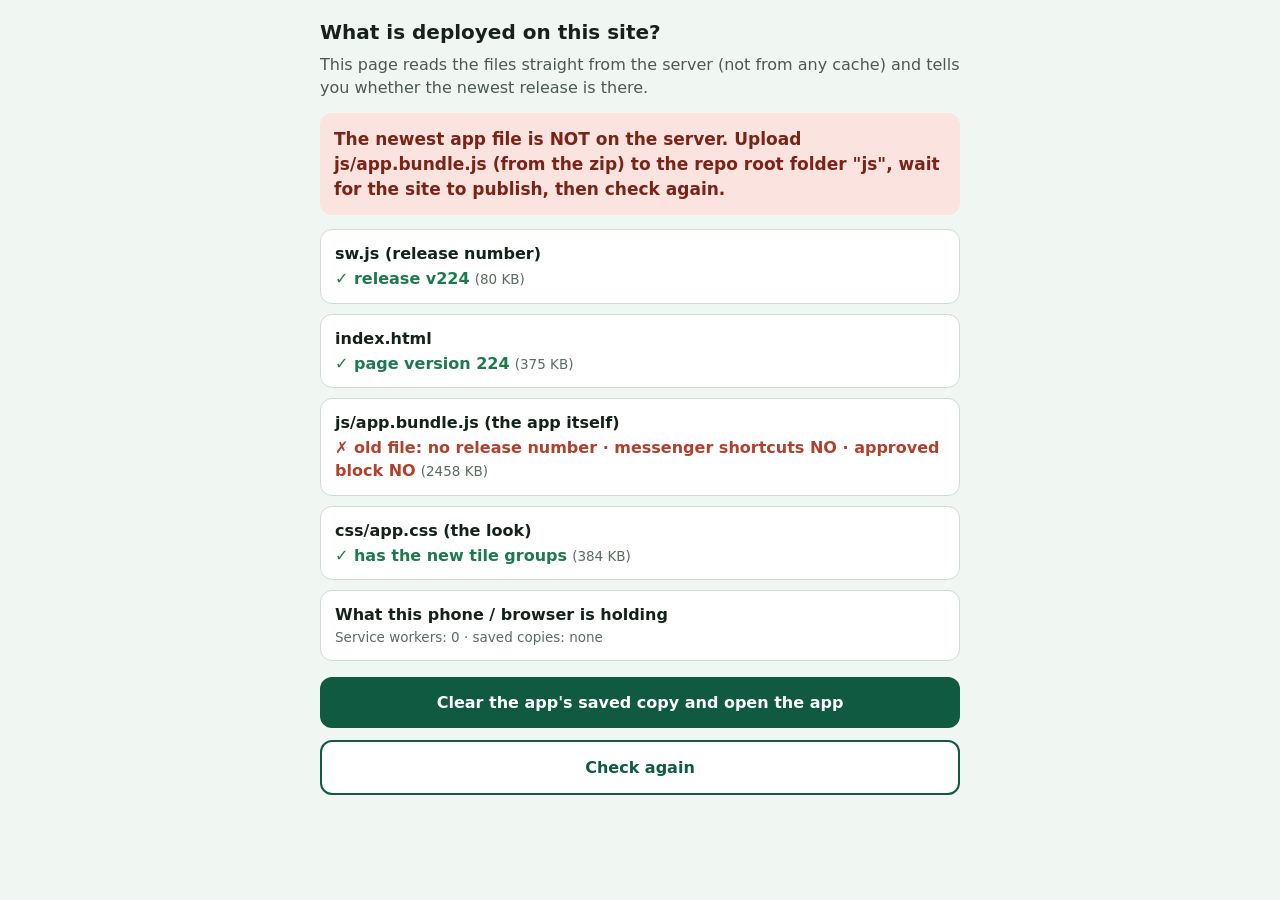
==== check.html @ be4b8719 "Add files via upload" ====
<!doctype html>
<html lang="en"><head><meta charset="utf-8"><meta name="viewport" content="width=device-width,initial-scale=1">
<title>AWES — what is deployed?</title>
<style>
body{font:16px/1.45 system-ui,sans-serif;margin:0;background:#F0F6F2;color:#14221a}
main{max-width:640px;margin:0 auto;padding:18px}
h1{font-size:20px;margin:0 0 4px} p{margin:6px 0 14px;color:#4a5a50}
.row{background:#fff;border:1px solid #cfdcd3;border-radius:12px;padding:12px 14px;margin:0 0 10px}
.row b{display:block;margin-bottom:2px} .ok{color:#1d7a4d;font-weight:700} .bad{color:#b3402d;font-weight:700} .dim{color:#5c6b61;font-size:13.5px}
button{font:inherit;font-weight:700;border:0;border-radius:12px;padding:14px 16px;width:100%;margin:6px 0;background:#0F5A40;color:#fff;cursor:pointer}
button.alt{background:#fff;color:#0F5A40;border:2px solid #0F5A40}
#verdict{font-weight:800;font-size:17px;padding:14px;border-radius:12px;margin:0 0 14px}
#verdict.good{background:#DDF1E5;color:#14502f} #verdict.warn{background:#FBE3DF;color:#7a2418}
</style></head><body><main>
<h1>What is deployed on this site?</h1>
<p>This page reads the files straight from the server (not from any cache) and tells you whether the newest release is there.</p>
<div id="verdict">Checking…</div>
<div id="rows"></div>
<div class="row"><b>What this phone / browser is holding</b><div id="cache" class="dim">…</div></div>
<button id="clear">Clear the app's saved copy and open the app</button>
<button class="alt" id="again">Check again</button>
<script>
const WANT='v224';
const checks=[
 {file:'sw.js', label:'sw.js (release number)', test:t=>{const m=t.match(/awes-sr-(v\d+)/); return m?{ok:m[1]===WANT,text:'release '+m[1]}:{ok:false,text:'no release number found'};}},
 {file:'index.html', label:'index.html', test:t=>{const m=t.match(/awes-index-version" content="(\d+)"/); return m?{ok:Number(m[1])>=224,text:'page version '+m[1]+(Number(m[1])>=224?'':' (needs 224)')}:{ok:false,text:'old index.html (no version marker)'};}},
 {file:'js/app.bundle.js', label:'js/app.bundle.js (the app itself)', test:t=>{const v=t.match(/AWES_VERSION = '(v\d+)'/); const tiles=t.includes('msgrTilesHtml'), wait=t.includes('thWaitingRows'); return {ok:!!v&&v[1]===WANT&&tiles&&wait,text:(v?'release '+v[1]:'old file: no release number')+' · messenger shortcuts '+(tiles?'yes':'NO')+' · approved block '+(wait?'yes':'NO')};}},
 {file:'css/app.css', label:'css/app.css (the look)', test:t=>{const g=t.includes('.th-group-title'); return {ok:g,text:g?'has the new tile groups':'old file: no tile groups'};}}
];
async function run(){
  const rows=document.getElementById('rows'); rows.innerHTML=''; let all=true, bundleOld=false;
  for(const c of checks){
    const row=document.createElement('div'); row.className='row'; row.innerHTML='<b>'+c.label+'</b><span class="dim">checking…</span>'; rows.appendChild(row);
    try{
      const r=await fetch(c.file+'?x='+Date.now(),{cache:'no-store'});
      if(!r.ok) throw new Error('HTTP '+r.status+' — the file is not on the server');
      const t=await r.text(), res=c.test(t);
      row.lastChild.outerHTML='<span class="'+(res.ok?'ok':'bad')+'">'+(res.ok?'✓ ':'✗ ')+res.text+'</span> <span class="dim">('+Math.round(t.length/1024)+' KB)</span>';
      if(!res.ok){ all=false; if(c.file==='js/app.bundle.js') bundleOld=true; }
    }catch(e){ all=false; if(c.file==='js/app.bundle.js') bundleOld=true; row.lastChild.outerHTML='<span class="bad">✗ '+String(e.message||e)+'</span>'; }
  }
  const v=document.getElementById('verdict');
  if(all){ v.className='good'; v.textContent='The server has the newest release. If the app still looks old on this device, press "Clear the app\'s saved copy" below.'; }
  else { v.className='warn'; v.textContent= bundleOld ? 'The newest app file is NOT on the server. Upload js/app.bundle.js (from the zip) to the repo root folder "js", wait for the site to publish, then check again.' : 'Some files are old or missing — see the red lines. Upload them from the zip, wait for the site to publish, then check again.'; }
  try{
    const regs=await navigator.serviceWorker.getRegistrations(), keys=await caches.keys();
    document.getElementById('cache').textContent='Service workers: '+regs.length+' · saved copies: '+(keys.length?keys.join(', '):'none');
  }catch(e){ document.getElementById('cache').textContent='Not available in this browser'; }
}
document.getElementById('again').onclick=run;
document.getElementById('clear').onclick=async()=>{
  try{ const regs=await navigator.serviceWorker.getRegistrations(); await Promise.all(regs.map(r=>r.unregister())); }catch(e){}
  try{ const keys=await caches.keys(); await Promise.all(keys.map(k=>caches.delete(k))); }catch(e){}
  location.href='./?fresh='+Date.now();
};
run();
</script></main></body></html>
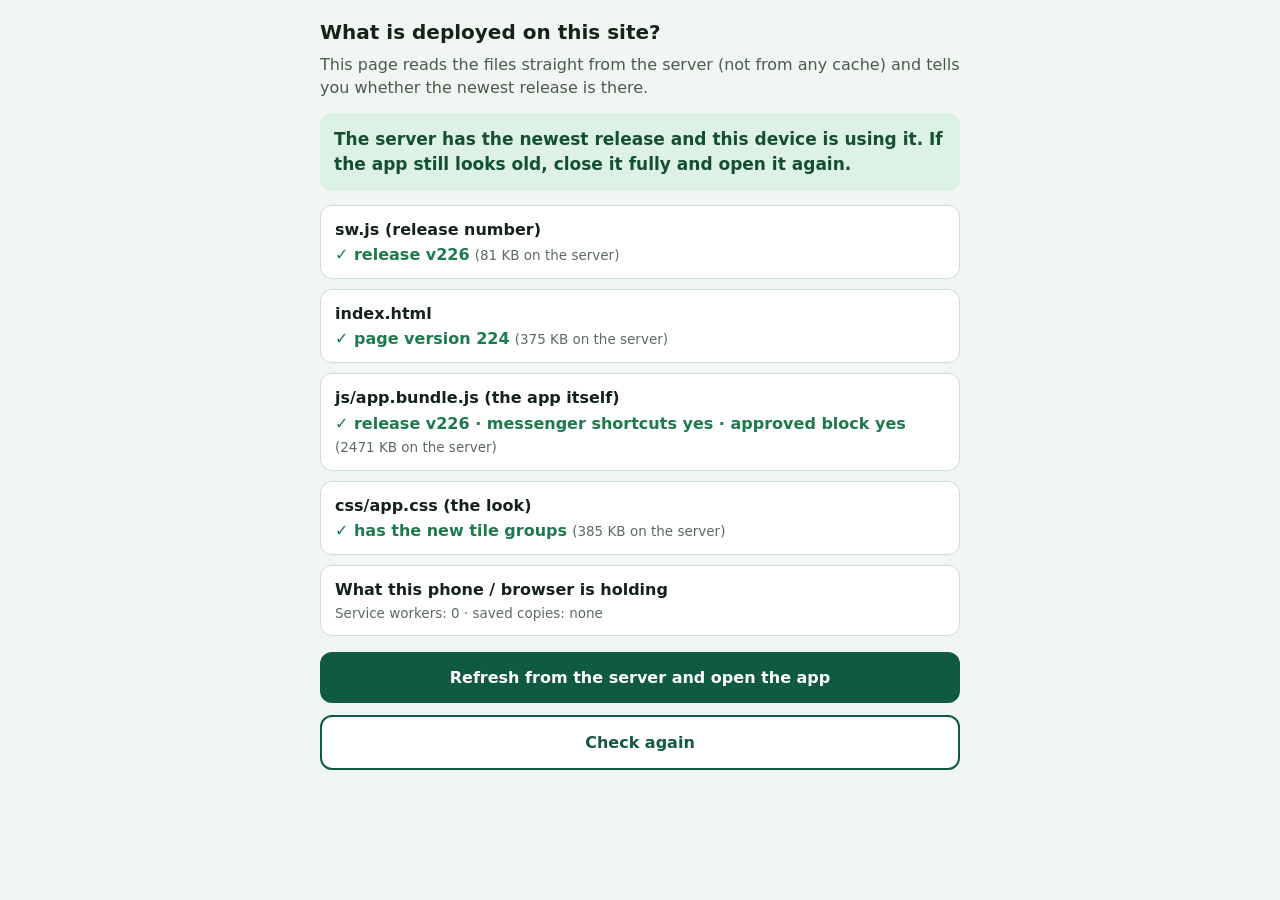
==== commit b7d68080: "Add files via upload" ====
--- a/check.html
+++ b/check.html
@@ -17,10 +17,10 @@
 <div id="verdict">Checking…</div>
 <div id="rows"></div>
 <div class="row"><b>What this phone / browser is holding</b><div id="cache" class="dim">…</div></div>
-<button id="clear">Clear the app's saved copy and open the app</button>
+<button id="clear">Refresh from the server and open the app</button>
 <button class="alt" id="again">Check again</button>
 <script>
-const WANT='v224';
+const WANT='v226';
 const checks=[
  {file:'sw.js', label:'sw.js (release number)', test:t=>{const m=t.match(/awes-sr-(v\d+)/); return m?{ok:m[1]===WANT,text:'release '+m[1]}:{ok:false,text:'no release number found'};}},
  {file:'index.html', label:'index.html', test:t=>{const m=t.match(/awes-index-version" content="(\d+)"/); return m?{ok:Number(m[1])>=224,text:'page version '+m[1]+(Number(m[1])>=224?'':' (needs 224)')}:{ok:false,text:'old index.html (no version marker)'};}},
@@ -28,19 +28,24 @@
  {file:'css/app.css', label:'css/app.css (the look)', test:t=>{const g=t.includes('.th-group-title'); return {ok:g,text:g?'has the new tile groups':'old file: no tile groups'};}}
 ];
 async function run(){
-  const rows=document.getElementById('rows'); rows.innerHTML=''; let all=true, bundleOld=false;
+  const rows=document.getElementById('rows'); rows.innerHTML=''; let all=true, bundleOld=false, staleHere=false;
   for(const c of checks){
     const row=document.createElement('div'); row.className='row'; row.innerHTML='<b>'+c.label+'</b><span class="dim">checking…</span>'; rows.appendChild(row);
     try{
       const r=await fetch(c.file+'?x='+Date.now(),{cache:'no-store'});
       if(!r.ok) throw new Error('HTTP '+r.status+' — the file is not on the server');
       const t=await r.text(), res=c.test(t);
-      row.lastChild.outerHTML='<span class="'+(res.ok?'ok':'bad')+'">'+(res.ok?'✓ ':'✗ ')+res.text+'</span> <span class="dim">('+Math.round(t.length/1024)+' KB)</span>';
+      // what this browser would actually use (goes through the saved copy the app keeps)
+      let local='', stale=false;
+      try{ const r2=await fetch(c.file); const t2=await r2.text(); stale=(t2.length!==t.length); local=stale?'<br><span class="bad">⚠ this device would use an OLDER saved copy ('+Math.round(t2.length/1024)+' KB). Tap "Refresh from the server" below.</span>':''; }catch(e){}
+      if(stale) staleHere=true;
+      row.lastChild.outerHTML='<span class="'+(res.ok?'ok':'bad')+'">'+(res.ok?'✓ ':'✗ ')+res.text+'</span> <span class="dim">('+Math.round(t.length/1024)+' KB on the server)</span>'+local;
       if(!res.ok){ all=false; if(c.file==='js/app.bundle.js') bundleOld=true; }
     }catch(e){ all=false; if(c.file==='js/app.bundle.js') bundleOld=true; row.lastChild.outerHTML='<span class="bad">✗ '+String(e.message||e)+'</span>'; }
   }
   const v=document.getElementById('verdict');
-  if(all){ v.className='good'; v.textContent='The server has the newest release. If the app still looks old on this device, press "Clear the app\'s saved copy" below.'; }
+  if(all && staleHere){ v.className='warn'; v.textContent='The server has the newest release, but THIS device is holding an older saved copy. Tap "Refresh from the server" below.'; }
+  else if(all){ v.className='good'; v.textContent='The server has the newest release and this device is using it. If the app still looks old, close it fully and open it again.'; }
   else { v.className='warn'; v.textContent= bundleOld ? 'The newest app file is NOT on the server. Upload js/app.bundle.js (from the zip) to the repo root folder "js", wait for the site to publish, then check again.' : 'Some files are old or missing — see the red lines. Upload them from the zip, wait for the site to publish, then check again.'; }
   try{
     const regs=await navigator.serviceWorker.getRegistrations(), keys=await caches.keys();
@@ -49,6 +54,9 @@
 }
 document.getElementById('again').onclick=run;
 document.getElementById('clear').onclick=async()=>{
+  // 1) replace the browser's own saved copies with fresh ones from the server (cache:'reload' rewrites them)
+  for(const f of ['index.html','manifest.json','css/app.css','js/app.bundle.js','sw.js']){ try{ await fetch(f,{cache:'reload'}); }catch(e){} }
+  // 2) drop the app's own saved copy and the service worker, then open the app
   try{ const regs=await navigator.serviceWorker.getRegistrations(); await Promise.all(regs.map(r=>r.unregister())); }catch(e){}
   try{ const keys=await caches.keys(); await Promise.all(keys.map(k=>caches.delete(k))); }catch(e){}
   location.href='./?fresh='+Date.now();
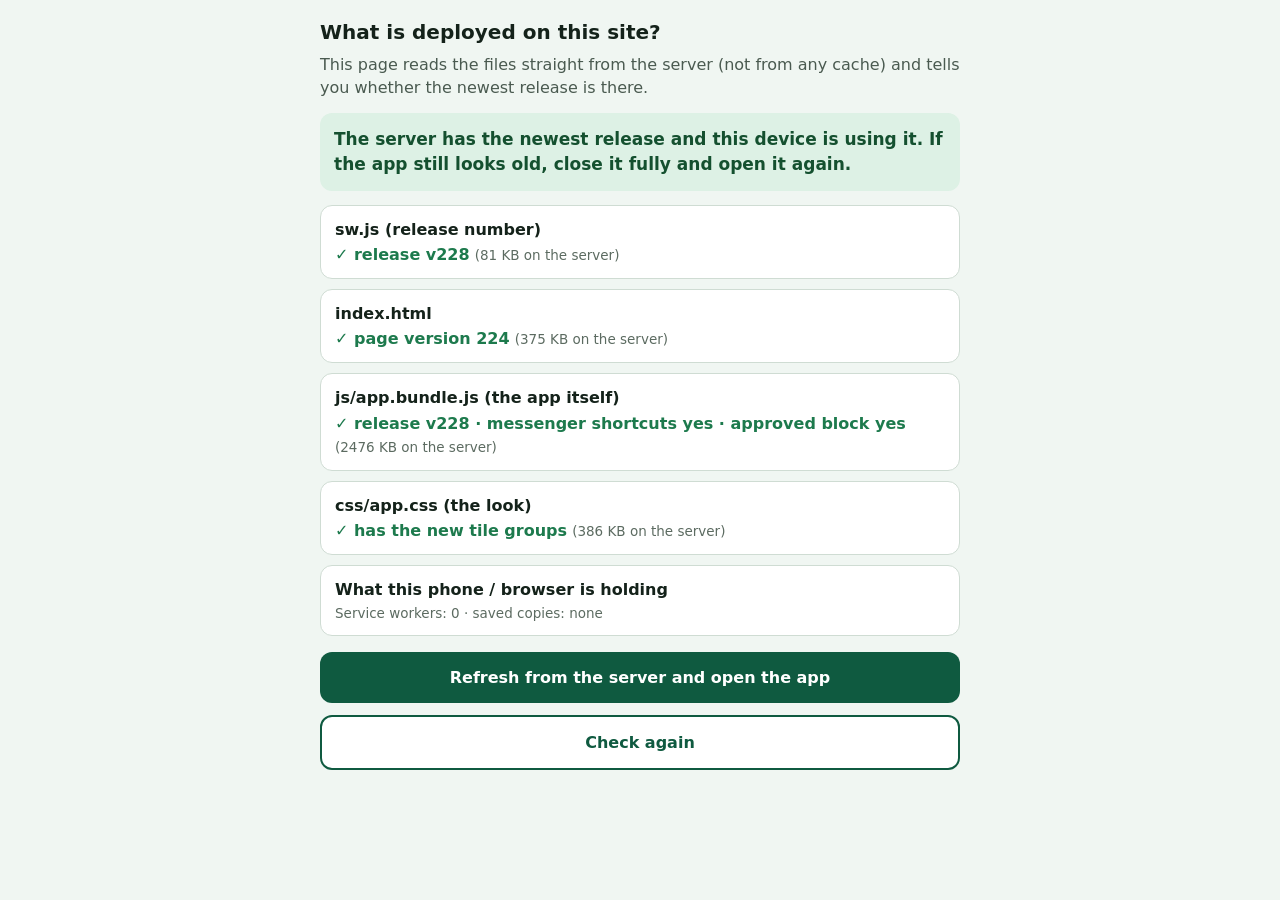
==== commit 96b40455: "Add files via upload" ====
--- a/check.html
+++ b/check.html
@@ -20,7 +20,7 @@
 <button id="clear">Refresh from the server and open the app</button>
 <button class="alt" id="again">Check again</button>
 <script>
-const WANT='v226';
+const WANT='v228';
 const checks=[
  {file:'sw.js', label:'sw.js (release number)', test:t=>{const m=t.match(/awes-sr-(v\d+)/); return m?{ok:m[1]===WANT,text:'release '+m[1]}:{ok:false,text:'no release number found'};}},
  {file:'index.html', label:'index.html', test:t=>{const m=t.match(/awes-index-version" content="(\d+)"/); return m?{ok:Number(m[1])>=224,text:'page version '+m[1]+(Number(m[1])>=224?'':' (needs 224)')}:{ok:false,text:'old index.html (no version marker)'};}},
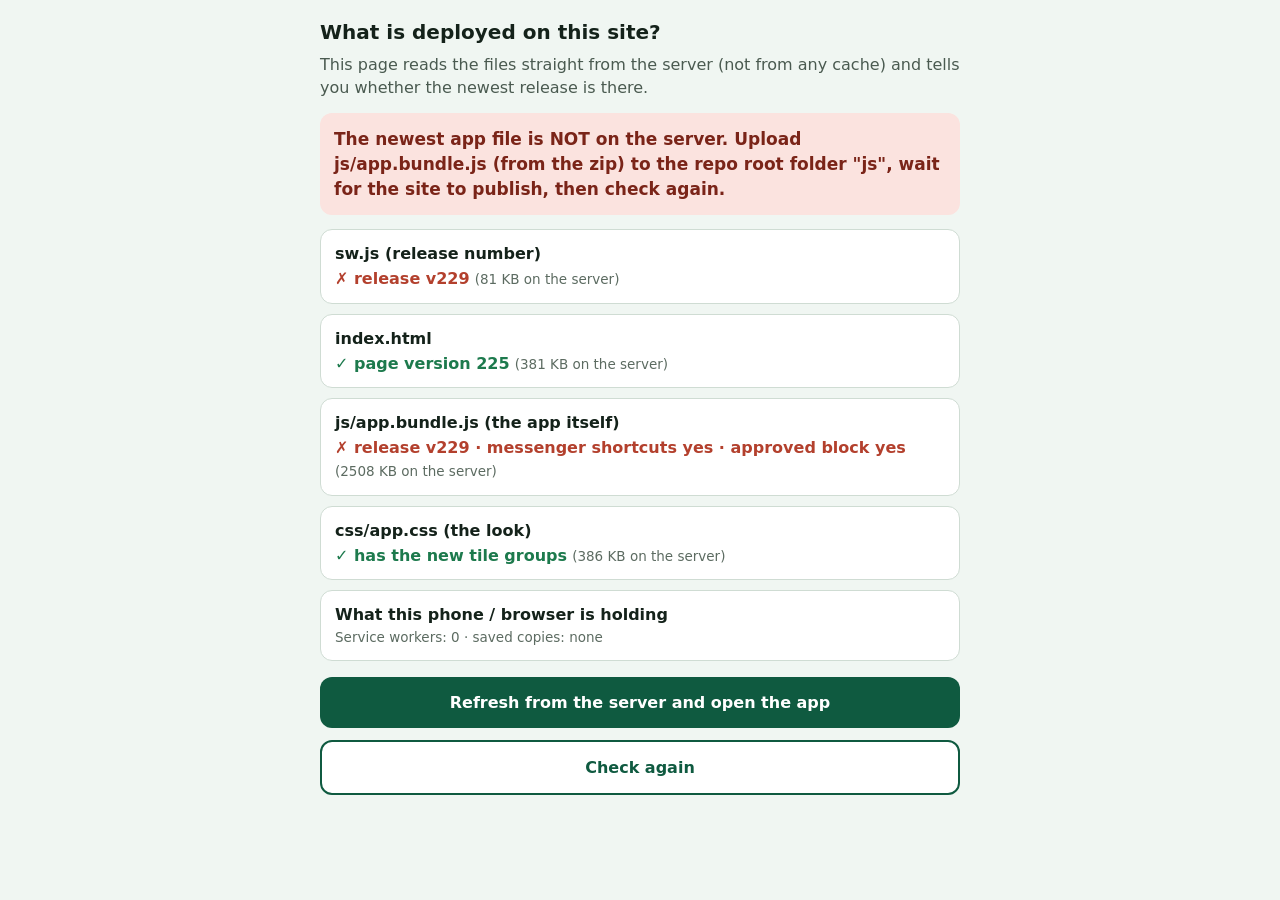
==== commit b626d473: "Add files via upload" ====
--- a/check.html
+++ b/check.html
@@ -20,7 +20,7 @@
 <button id="clear">Refresh from the server and open the app</button>
 <button class="alt" id="again">Check again</button>
 <script>
-const WANT='v228';
+const WANT='v226';
 const checks=[
  {file:'sw.js', label:'sw.js (release number)', test:t=>{const m=t.match(/awes-sr-(v\d+)/); return m?{ok:m[1]===WANT,text:'release '+m[1]}:{ok:false,text:'no release number found'};}},
  {file:'index.html', label:'index.html', test:t=>{const m=t.match(/awes-index-version" content="(\d+)"/); return m?{ok:Number(m[1])>=224,text:'page version '+m[1]+(Number(m[1])>=224?'':' (needs 224)')}:{ok:false,text:'old index.html (no version marker)'};}},
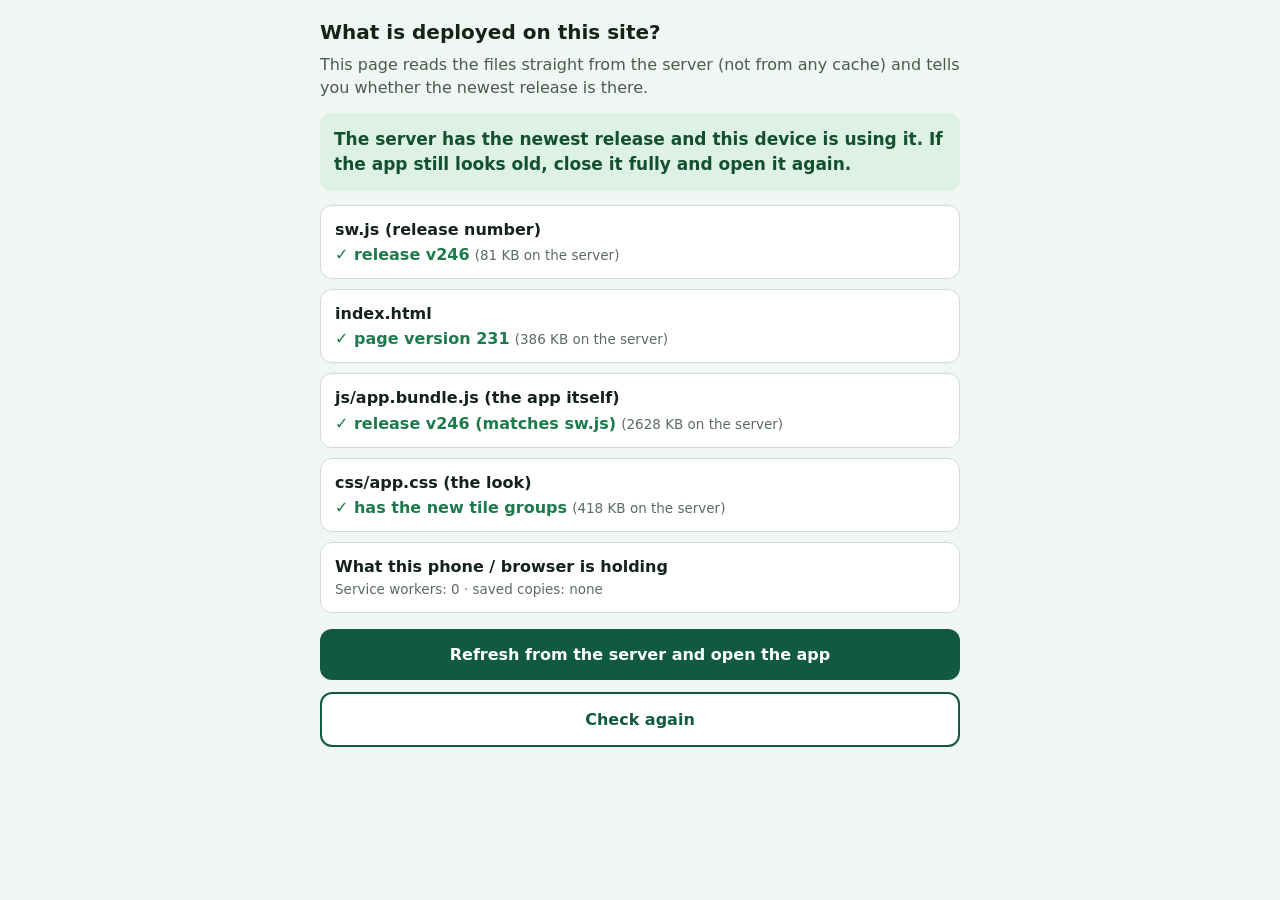
==== commit 8840aedb: "Add files via upload" ====
--- a/check.html
+++ b/check.html
@@ -20,11 +20,13 @@
 <button id="clear">Refresh from the server and open the app</button>
 <button class="alt" id="again">Check again</button>
 <script>
-const WANT='v226';
+// The release number is read from sw.js itself (the first check below), so this page never goes out of date.
+// What it verifies is that index.html, the app file and sw.js all belong to the SAME release.
+let WANT=null;
 const checks=[
- {file:'sw.js', label:'sw.js (release number)', test:t=>{const m=t.match(/awes-sr-(v\d+)/); return m?{ok:m[1]===WANT,text:'release '+m[1]}:{ok:false,text:'no release number found'};}},
+ {file:'sw.js', label:'sw.js (release number)', test:t=>{const m=t.match(/awes-sr-(v\d+)/); if(m){WANT=m[1];} return m?{ok:true,text:'release '+m[1]}:{ok:false,text:'no release number found'};}},
  {file:'index.html', label:'index.html', test:t=>{const m=t.match(/awes-index-version" content="(\d+)"/); return m?{ok:Number(m[1])>=224,text:'page version '+m[1]+(Number(m[1])>=224?'':' (needs 224)')}:{ok:false,text:'old index.html (no version marker)'};}},
- {file:'js/app.bundle.js', label:'js/app.bundle.js (the app itself)', test:t=>{const v=t.match(/AWES_VERSION = '(v\d+)'/); const tiles=t.includes('msgrTilesHtml'), wait=t.includes('thWaitingRows'); return {ok:!!v&&v[1]===WANT&&tiles&&wait,text:(v?'release '+v[1]:'old file: no release number')+' · messenger shortcuts '+(tiles?'yes':'NO')+' · approved block '+(wait?'yes':'NO')};}},
+ {file:'js/app.bundle.js', label:'js/app.bundle.js (the app itself)', test:t=>{const has=!!WANT&&(t.includes("'"+WANT+"'")||t.includes('"'+WANT+'"')); const big=t.length>500000; return {ok:has&&big,text:(has?'release '+WANT+' (matches sw.js)':'a DIFFERENT release from sw.js — upload both files from the same zip')+(big?'':' · file looks too small, maybe cut off')};}},
  {file:'css/app.css', label:'css/app.css (the look)', test:t=>{const g=t.includes('.th-group-title'); return {ok:g,text:g?'has the new tile groups':'old file: no tile groups'};}}
 ];
 async function run(){
